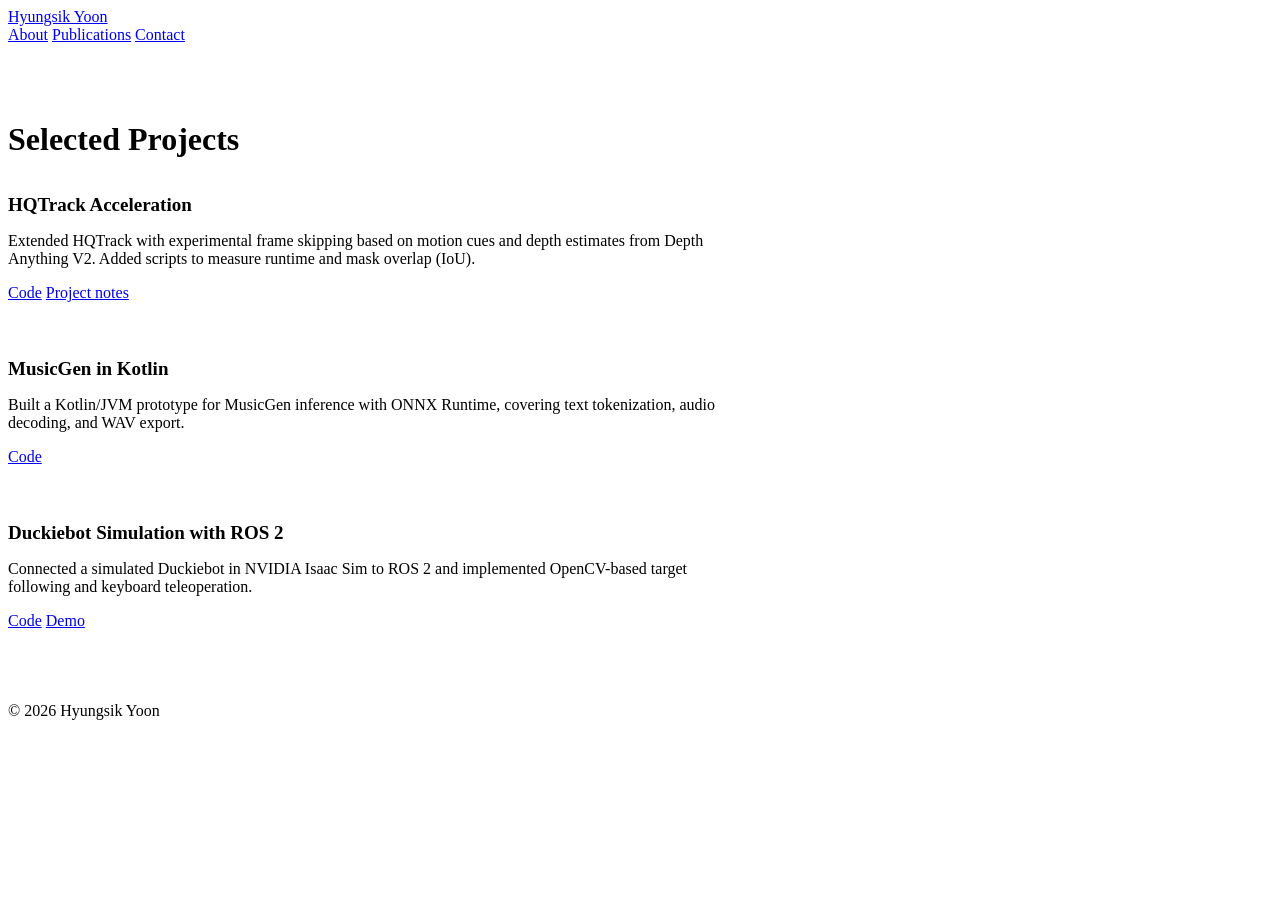
==== projects/index.html @ 8980ea78 "Create a separate projects page" ====
<!DOCTYPE html>
<html lang="en">
<head>
  <meta charset="UTF-8" />
  <meta name="viewport" content="width=device-width, initial-scale=1.0" />
  <title>Selected Projects | Hyungsik Yoon</title>
  <meta name="description" content="Selected software and machine learning projects by Hyungsik Yoon." />
  <link rel="stylesheet" href="../style.css?v=2" />
  <style>
    .projects-page {
      max-width: 708px;
      padding: 56px 0 40px;
    }

    .projects-page h1 {
      margin-bottom: 36px;
    }

    .projects-page .project-title {
      font-size: 19px;
    }

    .projects-page .project + .project {
      border-top: 1px solid var(--line);
      padding-top: 24px;
    }
  </style>
</head>

<body>
  <header class="site-header">
    <div class="container nav-wrap">
      <a class="site-name" href="../">Hyungsik Yoon</a>

      <nav class="nav">
        <a href="../#about">About</a>
        <a href="../#publications">Publications</a>
        <a href="../#contact">Contact</a>
      </nav>
    </div>
  </header>

  <main class="container projects-page">
    <h1>Selected Projects</h1>

    <div class="section-content">
      <article class="project">
        <h2 class="project-title">HQTrack Acceleration</h2>
        <p>
          Extended HQTrack with experimental frame skipping based on motion cues
          and depth estimates from Depth Anything V2. Added scripts to measure
          runtime and mask overlap (IoU).
        </p>
        <p class="project-links">
          <a href="https://github.com/yoonhyungsik/HQTrack_acceleration/tree/main/demo">Code</a>
          <a href="https://github.com/yoonhyungsik/HQTrack_acceleration/blob/main/readme.md">Project notes</a>
        </p>
      </article>

      <article class="project">
        <h2 class="project-title">MusicGen in Kotlin</h2>
        <p>
          Built a Kotlin/JVM prototype for MusicGen inference with ONNX Runtime,
          covering text tokenization, audio decoding, and WAV export.
        </p>
        <p class="project-links">
          <a href="https://github.com/yoonhyungsik/musicgen-kotlin">Code</a>
        </p>
      </article>

      <article class="project">
        <h2 class="project-title">Duckiebot Simulation with ROS 2</h2>
        <p>
          Connected a simulated Duckiebot in NVIDIA Isaac Sim to ROS 2 and
          implemented OpenCV-based target following and keyboard teleoperation.
        </p>
        <p class="project-links">
          <a href="https://github.com/yoonhyungsik/isaac-sim">Code</a>
          <a href="https://www.youtube.com/watch?v=W6TCE6UrPcc">Demo</a>
        </p>
      </article>
    </div>
  </main>

  <footer class="footer container">
    <p>© 2026 Hyungsik Yoon</p>
  </footer>
</body>
</html>
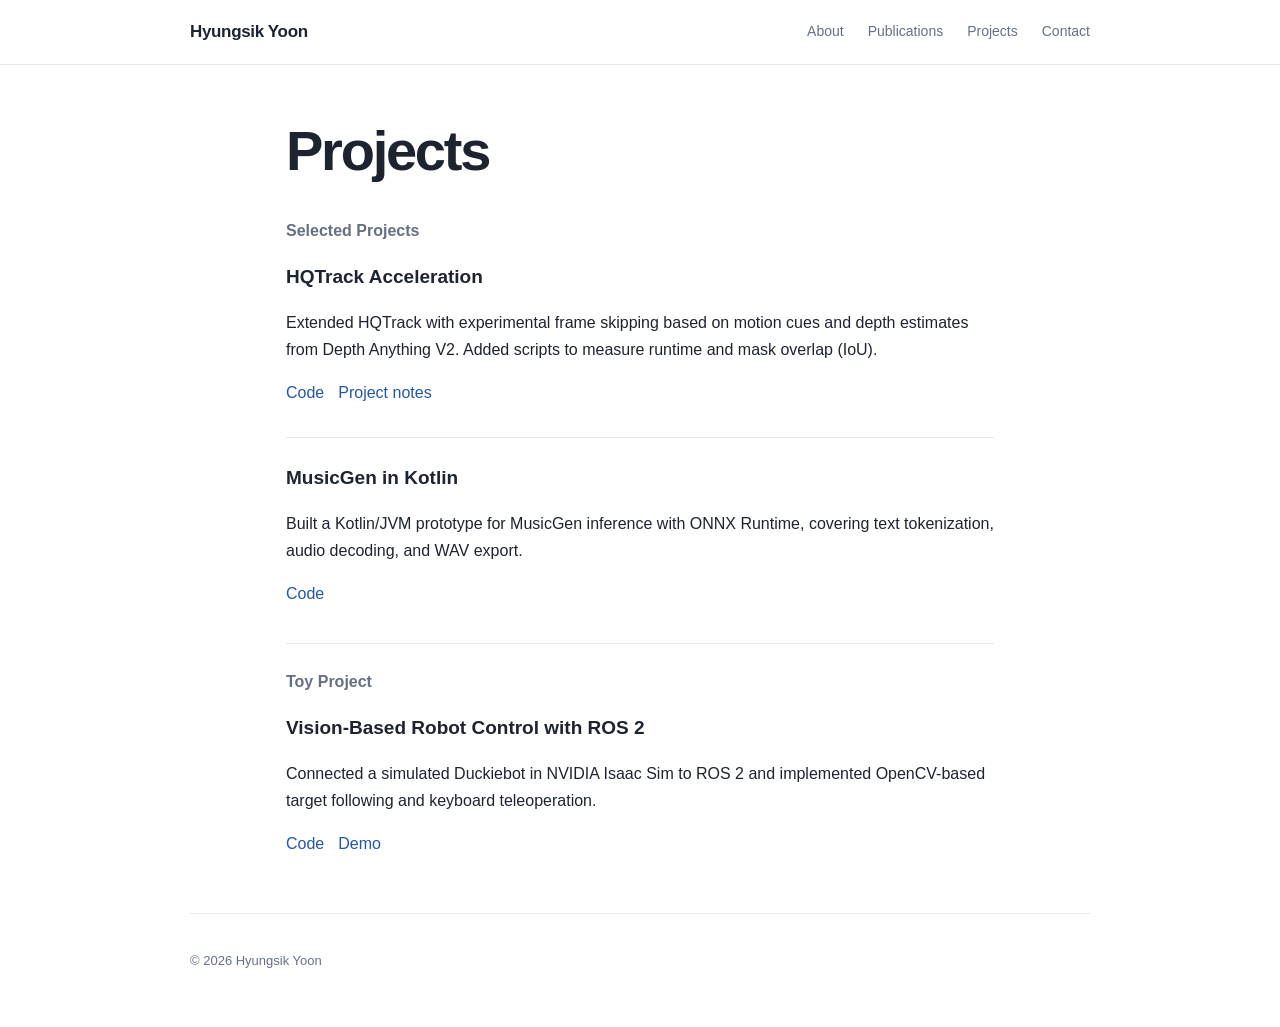
==== commit 508ce683: "Separate the ROS 2 robot control toy project" ====
--- a/projects/index.html
+++ b/projects/index.html
@@ -3,9 +3,9 @@
 <head>
   <meta charset="UTF-8" />
   <meta name="viewport" content="width=device-width, initial-scale=1.0" />
-  <title>Selected Projects | Hyungsik Yoon</title>
+  <title>Projects | Hyungsik Yoon</title>
   <meta name="description" content="Selected software and machine learning projects by Hyungsik Yoon." />
-  <link rel="stylesheet" href="../style.css?v=2" />
+  <link rel="stylesheet" href="../style.css?v=3" />
   <style>
     .projects-page {
       max-width: 708px;
@@ -16,8 +16,24 @@
       margin-bottom: 36px;
     }
 
+    .projects-section + .projects-section {
+      margin-top: 36px;
+      padding-top: 24px;
+      border-top: 1px solid var(--line);
+    }
+
+    .projects-section > h2 {
+      margin: 0 0 16px;
+      color: var(--muted);
+      font-size: 16px;
+    }
+
     .projects-page .project-title {
       font-size: 19px;
+    }
+
+    .projects-section .project:last-child {
+      margin-bottom: 0;
     }
 
     .projects-page .project + .project {
@@ -35,17 +51,20 @@
       <nav class="nav">
         <a href="../#about">About</a>
         <a href="../#publications">Publications</a>
+        <a href="./" aria-current="page">Projects</a>
         <a href="../#contact">Contact</a>
       </nav>
     </div>
   </header>
 
   <main class="container projects-page">
-    <h1>Selected Projects</h1>
+    <h1>Projects</h1>
 
-    <div class="section-content">
+    <section class="projects-section" aria-labelledby="selected-projects">
+      <h2 id="selected-projects">Selected Projects</h2>
+
       <article class="project">
-        <h2 class="project-title">HQTrack Acceleration</h2>
+        <h3 class="project-title">HQTrack Acceleration</h3>
         <p>
           Extended HQTrack with experimental frame skipping based on motion cues
           and depth estimates from Depth Anything V2. Added scripts to measure
@@ -58,7 +77,7 @@
       </article>
 
       <article class="project">
-        <h2 class="project-title">MusicGen in Kotlin</h2>
+        <h3 class="project-title">MusicGen in Kotlin</h3>
         <p>
           Built a Kotlin/JVM prototype for MusicGen inference with ONNX Runtime,
           covering text tokenization, audio decoding, and WAV export.
@@ -67,9 +86,13 @@
           <a href="https://github.com/yoonhyungsik/musicgen-kotlin">Code</a>
         </p>
       </article>
+    </section>
+
+    <section class="projects-section" aria-labelledby="toy-project">
+      <h2 id="toy-project">Toy Project</h2>
 
       <article class="project">
-        <h2 class="project-title">Duckiebot Simulation with ROS 2</h2>
+        <h3 class="project-title">Vision-Based Robot Control with ROS 2</h3>
         <p>
           Connected a simulated Duckiebot in NVIDIA Isaac Sim to ROS 2 and
           implemented OpenCV-based target following and keyboard teleoperation.
@@ -79,7 +102,7 @@
           <a href="https://www.youtube.com/watch?v=W6TCE6UrPcc">Demo</a>
         </p>
       </article>
-    </div>
+    </section>
   </main>
 
   <footer class="footer container">
--- a/style.css
+++ b/style.css
@@ -0,0 +1,269 @@
+:root {
+  --bg: #ffffff;
+  --text: #1d2430;
+  --muted: #667085;
+  --line: #e6e8ec;
+  --accent: #2457a7;
+  --soft: #f5f7fa;
+  --max-width: 900px;
+}
+
+* {
+  box-sizing: border-box;
+}
+
+html {
+  scroll-behavior: smooth;
+  scroll-padding-top: 72px;
+}
+
+body {
+  margin: 0;
+  background: var(--bg);
+  color: var(--text);
+  font-family:
+    Inter,
+    ui-sans-serif,
+    -apple-system,
+    BlinkMacSystemFont,
+    "Segoe UI",
+    Roboto,
+    Helvetica,
+    Arial,
+    sans-serif;
+  font-size: 16px;
+  line-height: 1.7;
+}
+
+a {
+  color: var(--accent);
+  text-decoration: none;
+}
+
+a:hover {
+  text-decoration: underline;
+}
+
+.container {
+  width: min(var(--max-width), calc(100% - 40px));
+  margin: 0 auto;
+}
+
+.site-header {
+  position: sticky;
+  top: 0;
+  z-index: 20;
+  background: rgba(255, 255, 255, 0.94);
+  border-bottom: 1px solid var(--line);
+  backdrop-filter: blur(8px);
+}
+
+.nav-wrap {
+  min-height: 64px;
+  display: flex;
+  align-items: center;
+  justify-content: space-between;
+  gap: 24px;
+}
+
+.site-name {
+  color: var(--text);
+  font-size: 17px;
+  font-weight: 700;
+  letter-spacing: -0.02em;
+}
+
+.site-name:hover {
+  text-decoration: none;
+}
+
+.nav {
+  display: flex;
+  gap: 24px;
+  font-size: 14px;
+}
+
+.nav a {
+  color: var(--muted);
+}
+
+.nav a:hover {
+  color: var(--text);
+  text-decoration: none;
+}
+
+.hero {
+  display: grid;
+  grid-template-columns: 150px 1fr;
+  gap: 42px;
+  align-items: start;
+  padding-top: 78px;
+  padding-bottom: 64px;
+}
+
+.profile-photo {
+  width: 142px;
+  height: 142px;
+  object-fit: cover;
+  border-radius: 50%;
+  border: 1px solid var(--line);
+}
+
+.eyebrow {
+  margin: 0 0 8px;
+  color: var(--accent);
+  font-size: 13px;
+  font-weight: 700;
+  letter-spacing: 0.06em;
+  text-transform: uppercase;
+}
+
+h1 {
+  margin: 0;
+  font-size: clamp(38px, 6vw, 56px);
+  line-height: 1.08;
+  letter-spacing: -0.04em;
+}
+
+.affiliation {
+  margin: 14px 0 0;
+  color: var(--muted);
+}
+
+.placeholder {
+  color: #9aa1ad;
+}
+
+.intro {
+  max-width: 650px;
+  margin: 24px 0 0;
+  font-size: 18px;
+  color: #374151;
+}
+
+.links {
+  display: flex;
+  flex-wrap: wrap;
+  gap: 18px;
+  margin-top: 26px;
+  font-weight: 600;
+}
+
+.section {
+  display: grid;
+  grid-template-columns: 150px 1fr;
+  gap: 42px;
+  padding: 48px 0;
+  border-top: 1px solid var(--line);
+}
+
+.section h2 {
+  margin: 0;
+  font-size: 17px;
+  line-height: 1.5;
+  letter-spacing: -0.02em;
+}
+
+.section-content > :first-child {
+  margin-top: 0;
+}
+
+.section-content > :last-child {
+  margin-bottom: 0;
+}
+
+.interest-list {
+  display: flex;
+  flex-wrap: wrap;
+  gap: 9px;
+  margin-top: 24px;
+}
+
+.interest-list span {
+  padding: 5px 10px;
+  border: 1px solid var(--line);
+  border-radius: 999px;
+  background: var(--soft);
+  color: #4b5563;
+  font-size: 13px;
+}
+
+.empty-section {
+  min-height: 34px;
+}
+
+.publication,
+.project {
+  margin-bottom: 30px;
+}
+
+.pub-title,
+.project-title {
+  margin: 0 0 4px;
+  font-weight: 700;
+}
+
+.pub-venue {
+  color: var(--muted);
+}
+
+.pub-links,
+.project-links {
+  display: flex;
+  gap: 14px;
+}
+
+.contact p {
+  margin-bottom: 5px;
+}
+
+.footer {
+  padding: 36px 0 54px;
+  border-top: 1px solid var(--line);
+  color: var(--muted);
+  font-size: 13px;
+}
+
+.footer p {
+  margin: 0;
+}
+
+@media (max-width: 720px) {
+  html {
+    scroll-padding-top: 104px;
+  }
+
+  .nav-wrap {
+    flex-direction: column;
+    align-items: flex-start;
+    justify-content: center;
+    gap: 8px;
+    padding: 10px 0;
+  }
+
+  .nav {
+    flex-wrap: wrap;
+    gap: 4px 16px;
+  }
+
+  .hero {
+    grid-template-columns: 1fr;
+    gap: 24px;
+    padding-top: 52px;
+  }
+
+  .profile-photo {
+    width: 112px;
+    height: 112px;
+  }
+
+  .section {
+    grid-template-columns: 1fr;
+    gap: 18px;
+    padding: 36px 0;
+  }
+
+  .intro {
+    font-size: 17px;
+  }
+}
